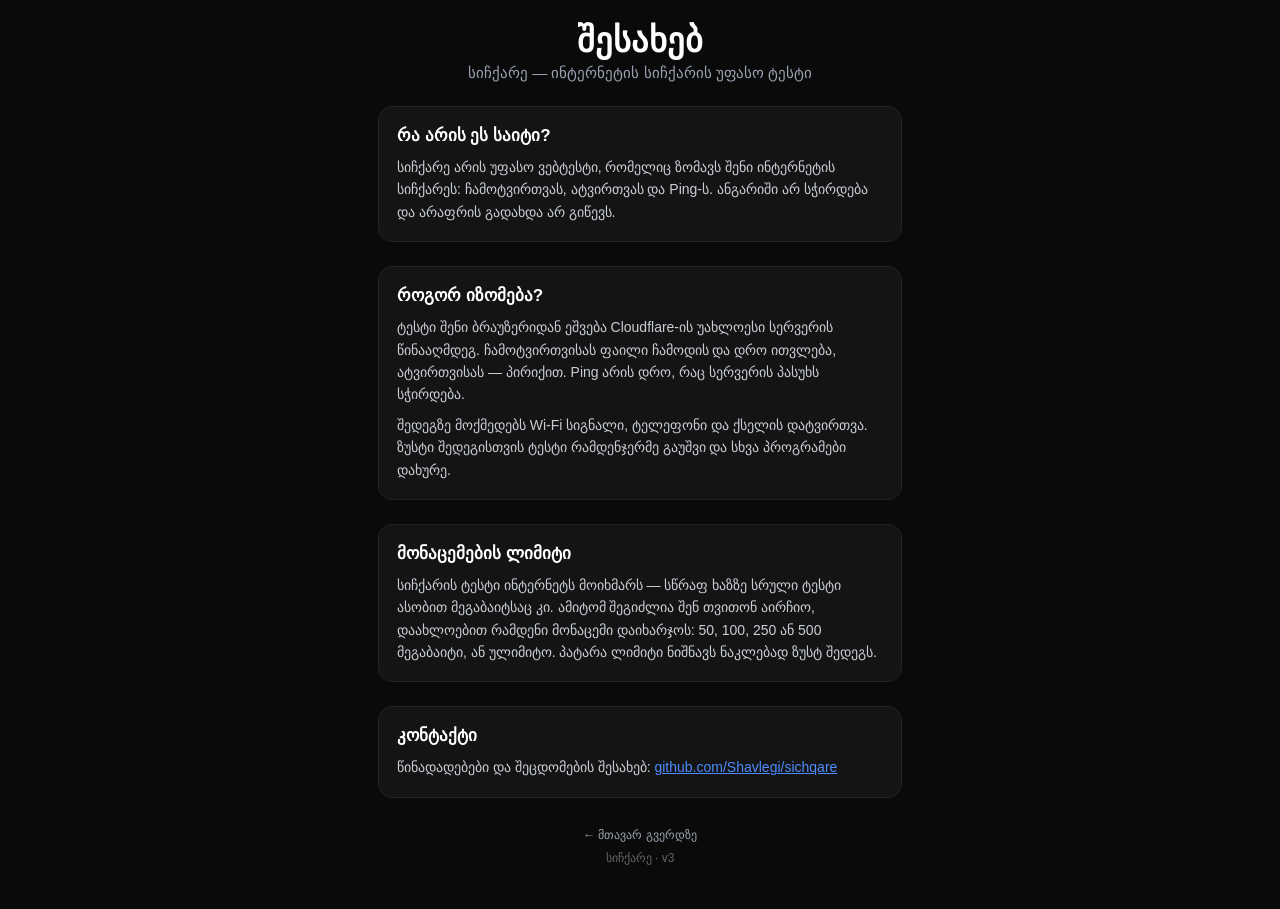
==== about.html @ b571521f "v3: data limit, share image, history graph, network tag, EN/RU, about/privacy" ====
<!DOCTYPE html>
<html lang="ka">
<head>
<meta charset="UTF-8">
<meta name="viewport" content="width=device-width, initial-scale=1.0">
<meta name="theme-color" content="#12275c">
<title>შესახებ — სიჩქარე</title>
<link rel="stylesheet" href="styles.css">
</head>
<body>
<main class="wrap">
  <header>
    <h1>შესახებ</h1>
    <p class="sub">სიჩქარე — ინტერნეტის სიჩქარის უფასო ტესტი</p>
  </header>

  <section class="about">
    <h2>რა არის ეს საიტი?</h2>
    <p>სიჩქარე არის უფასო ვებტესტი, რომელიც ზომავს შენი ინტერნეტის სიჩქარეს: ჩამოტვირთვას, ატვირთვას და Ping-ს. ანგარიში არ სჭირდება და არაფრის გადახდა არ გიწევს.</p>
  </section>

  <section class="about">
    <h2>როგორ იზომება?</h2>
    <p>ტესტი შენი ბრაუზერიდან ეშვება Cloudflare-ის უახლოესი სერვერის წინააღმდეგ. ჩამოტვირთვისას ფაილი ჩამოდის და დრო ითვლება, ატვირთვისას — პირიქით. Ping არის დრო, რაც სერვერის პასუხს სჭირდება.</p>
    <p>შედეგზე მოქმედებს Wi-Fi სიგნალი, ტელეფონი და ქსელის დატვირთვა. ზუსტი შედეგისთვის ტესტი რამდენჯერმე გაუშვი და სხვა პროგრამები დახურე.</p>
  </section>

  <section class="about">
    <h2>მონაცემების ლიმიტი</h2>
    <p>სიჩქარის ტესტი ინტერნეტს მოიხმარს — სწრაფ ხაზზე სრული ტესტი ასობით მეგაბაიტსაც კი. ამიტომ შეგიძლია შენ თვითონ აირჩიო, დაახლოებით რამდენი მონაცემი დაიხარჯოს: 50, 100, 250 ან 500 მეგაბაიტი, ან ულიმიტო. პატარა ლიმიტი ნიშნავს ნაკლებად ზუსტ შედეგს.</p>
  </section>

  <section class="about">
    <h2>კონტაქტი</h2>
    <p>წინადადებები და შეცდომების შესახებ: <a href="https://github.com/Shavlegi/sichqare" style="color:#4d8dff">github.com/Shavlegi/sichqare</a></p>
  </section>

  <footer><a href="index.html">← მთავარ გვერდზე</a><br>სიჩქარე · v3</footer>
</main>
</body>
</html>
---- styles.css ----
* { box-sizing: border-box; margin: 0; padding: 0; }
html { -webkit-text-size-adjust: 100%; }
body {
  background: #0a0a0a;
  color: #ffffff;
  font-family: -apple-system, "Segoe UI", Roboto, "Noto Sans Georgian", sans-serif;
  min-height: 100vh;
}
.wrap { max-width: 560px; margin: 0 auto; padding: 20px 18px 40px; }

.lang { display: flex; justify-content: flex-end; gap: 6px; margin-bottom: 6px; }
.lang-btn {
  padding: 6px 10px; font-size: 12px; font-weight: 600; color: #9aa3b2;
  background: #141414; border: 1px solid #232323; border-radius: 9px; cursor: pointer;
}
.lang-btn.active { color: #fff; background: #12275c; border-color: #12275c; }

header { text-align: center; margin-bottom: 8px; }
h1 { font-size: 34px; letter-spacing: .5px; }
.sub { color: #9aa3b2; margin-top: 4px; font-size: 15px; }

.gauge { text-align: center; padding: 30px 0 14px; }
.big { font-size: 84px; font-weight: 800; line-height: 1; font-variant-numeric: tabular-nums; }
.big .unit { font-size: 22px; font-weight: 600; color: #9aa3b2; margin-left: 8px; }
.big.good { color: #3ddc84; }
.big.mid { color: #ffc53d; }
.big.bad { color: #ff5252; }
.status { color: #9aa3b2; margin-top: 12px; font-size: 15px; min-height: 22px; }
.verdict { color: #c9ced6; font-size: 14px; line-height: 1.5; margin-top: 8px; min-height: 20px; }

.modes { display: flex; gap: 8px; margin: 6px 0 12px; }
.mode {
  flex: 1; padding: 10px; font-size: 14px; font-weight: 600; color: #9aa3b2;
  background: #141414; border: 1px solid #232323; border-radius: 12px; cursor: pointer;
}
.mode.active { color: #fff; background: #12275c; border-color: #12275c; }

.limit { margin-bottom: 12px; }
.limit-label { display: block; text-align: center; color: #9aa3b2; font-size: 13px; margin-bottom: 8px; }
.limit-btns { display: flex; gap: 6px; }
.limit-btn {
  flex: 1; padding: 8px 4px; font-size: 13px; font-weight: 600; color: #9aa3b2;
  background: #141414; border: 1px solid #232323; border-radius: 10px; cursor: pointer;
}
.limit-btn.active { color: #fff; background: #12275c; border-color: #12275c; }

.start {
  display: block; width: 100%; padding: 16px; font-size: 18px; font-weight: 700;
  color: #fff; background: #12275c; border: none; border-radius: 14px; cursor: pointer;
}
.start:active { opacity: .85; }
.start:disabled { opacity: .55; cursor: default; }
.start.stop { background: #5c1212; }
.hint { text-align: center; color: #9aa3b2; font-size: 13px; margin: 12px 0 18px; line-height: 1.5; }

.graph-wrap { background: #141414; border: 1px solid #232323; border-radius: 14px; padding: 12px 12px 8px; margin-bottom: 14px; }
.graph-wrap canvas { width: 100%; height: 140px; display: block; }
.legend { text-align: center; color: #9aa3b2; font-size: 12px; margin-top: 6px; }
.dot { display: inline-block; width: 10px; height: 10px; border-radius: 50%; margin: 0 4px 0 12px; vertical-align: middle; }
.dot.down { background: #4d8dff; }
.dot.up { background: #3ddc84; }
.dot:first-child { margin-left: 0; }

.cards { display: grid; grid-template-columns: 1fr 1fr 1fr; gap: 10px; }
.card {
  background: #141414; border: 1px solid #232323; border-radius: 14px;
  padding: 14px 10px; text-align: center;
}
.card .label { font-size: 13px; color: #9aa3b2; margin-bottom: 8px; }
.card .value { font-size: 24px; font-weight: 800; font-variant-numeric: tabular-nums; }
.card .value small { font-size: 13px; font-weight: 600; color: #9aa3b2; }
.card .sub-value { font-size: 12px; color: #9aa3b2; margin-top: 4px; min-height: 16px; }

.server { text-align: center; color: #9aa3b2; font-size: 13px; margin: 12px 0 0; min-height: 18px; }
.server + .server { margin-top: 2px; }

.share {
  display: block; width: 100%; margin-top: 14px; padding: 12px; font-size: 15px; font-weight: 600;
  color: #fff; background: #1d1d1d; border: 1px solid #2c2c2c; border-radius: 12px; cursor: pointer;
}
.share:active { opacity: .85; }

.history { margin-top: 24px; background: #141414; border: 1px solid #232323; border-radius: 14px; padding: 18px; }
.history h2 { font-size: 17px; margin-bottom: 10px; }
.history canvas { width: 100%; height: 120px; display: block; margin-bottom: 8px; }
.history ul { list-style: none; }
.history li {
  font-size: 14px; padding: 9px 0; border-top: 1px solid #232323;
  display: flex; justify-content: space-between; gap: 10px; font-variant-numeric: tabular-nums;
}
.history li:first-child { border-top: none; }
.history li .when { color: #9aa3b2; white-space: nowrap; }
.clear {
  margin-top: 12px; padding: 8px 14px; font-size: 13px; color: #ff8a8a;
  background: transparent; border: 1px solid #3a2323; border-radius: 10px; cursor: pointer;
}

.about { margin-top: 24px; background: #141414; border: 1px solid #232323; border-radius: 14px; padding: 18px; }
.about h2 { font-size: 17px; margin-bottom: 10px; }
.about p { font-size: 14px; line-height: 1.6; color: #c9ced6; margin-bottom: 8px; }
.about p:last-child { margin-bottom: 0; }

footer { text-align: center; color: #666; font-size: 12px; margin-top: 26px; line-height: 1.9; }
footer a { color: #9aa3b2; text-decoration: none; }
footer a:hover { text-decoration: underline; }

@media (max-width: 380px) {
  .big { font-size: 68px; }
  .card .value { font-size: 20px; }
}
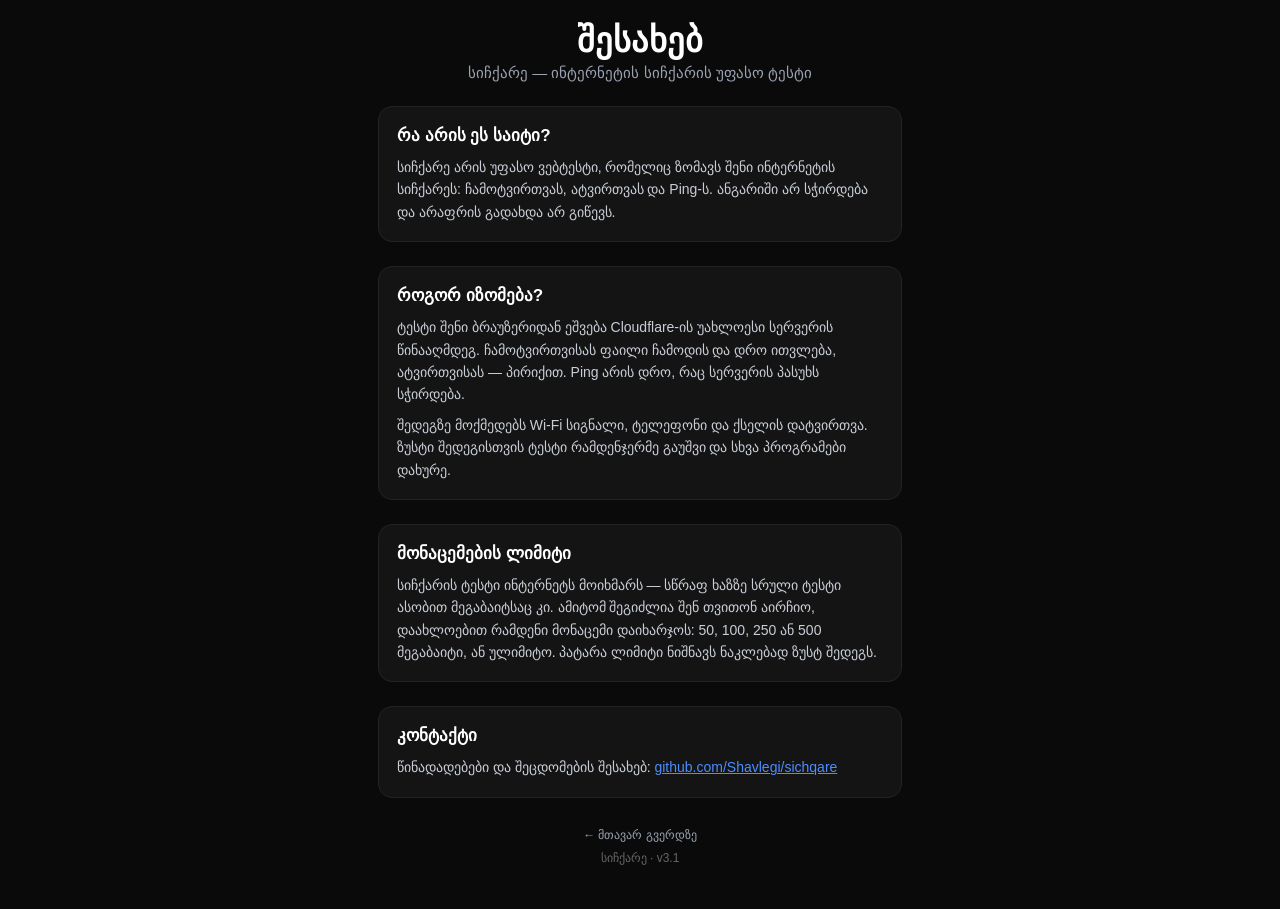
==== commit bc1637b6: "v3.1: versioned asset URLs (?v=3.1) so new code bypasses stale SW cache" ====
--- a/about.html
+++ b/about.html
@@ -35,7 +35,7 @@
     <p>წინადადებები და შეცდომების შესახებ: <a href="https://github.com/Shavlegi/sichqare" style="color:#4d8dff">github.com/Shavlegi/sichqare</a></p>
   </section>
 
-  <footer><a href="index.html">← მთავარ გვერდზე</a><br>სიჩქარე · v3</footer>
+  <footer><a href="index.html">← მთავარ გვერდზე</a><br>სიჩქარე · v3.1</footer>
 </main>
 </body>
 </html>
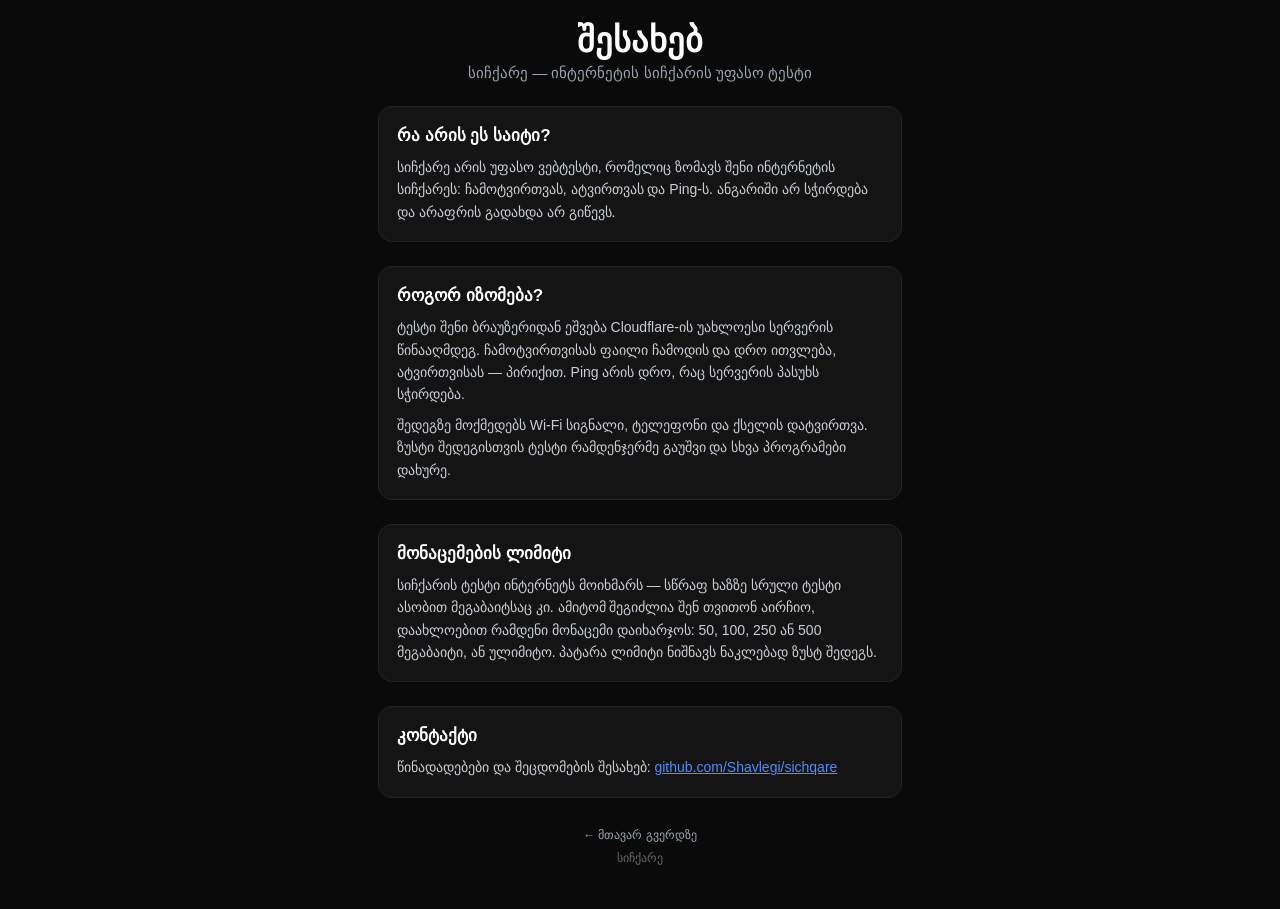
==== commit 892738a6: "Remove version labels: single version, no v-numbers" ====
--- a/about.html
+++ b/about.html
@@ -35,7 +35,7 @@
     <p>წინადადებები და შეცდომების შესახებ: <a href="https://github.com/Shavlegi/sichqare" style="color:#4d8dff">github.com/Shavlegi/sichqare</a></p>
   </section>
 
-  <footer><a href="index.html">← მთავარ გვერდზე</a><br>სიჩქარე · v3.1</footer>
+  <footer><a href="index.html">← მთავარ გვერდზე</a><br>სიჩქარე</footer>
 </main>
 </body>
 </html>
